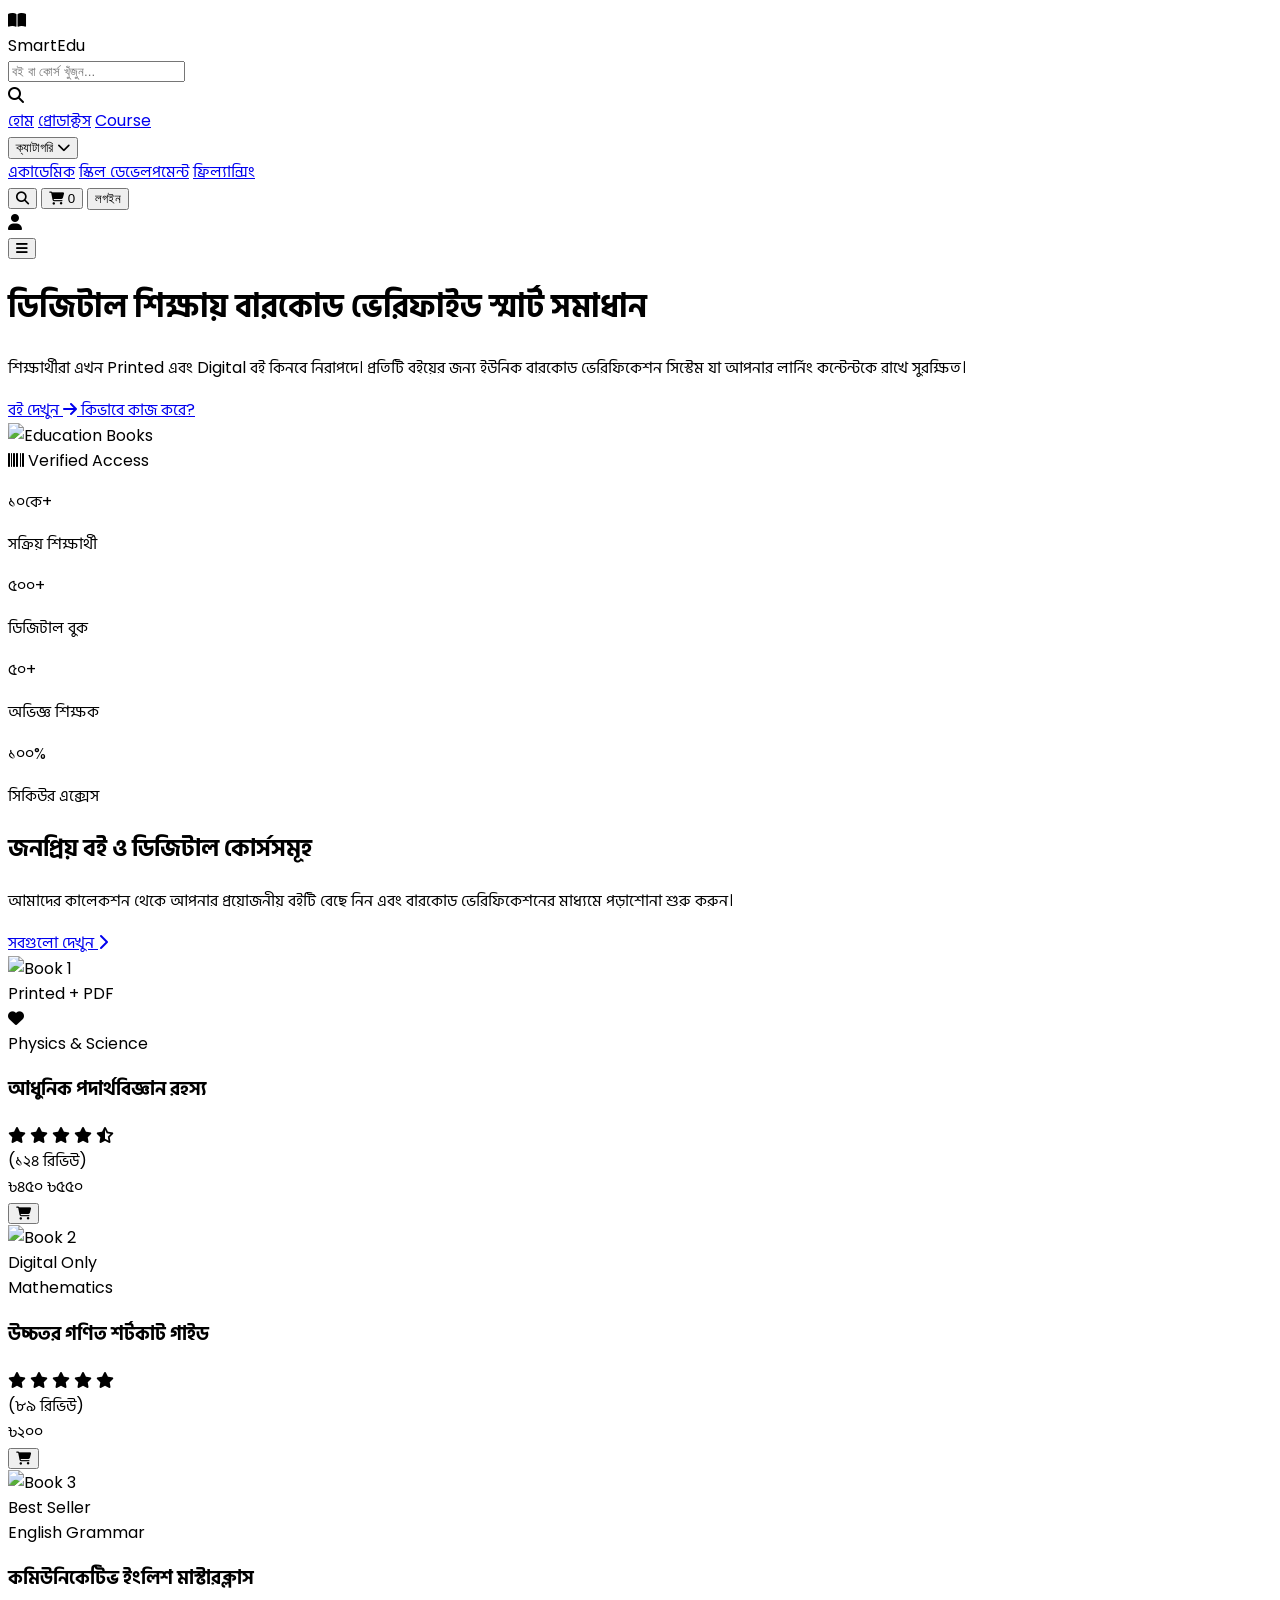
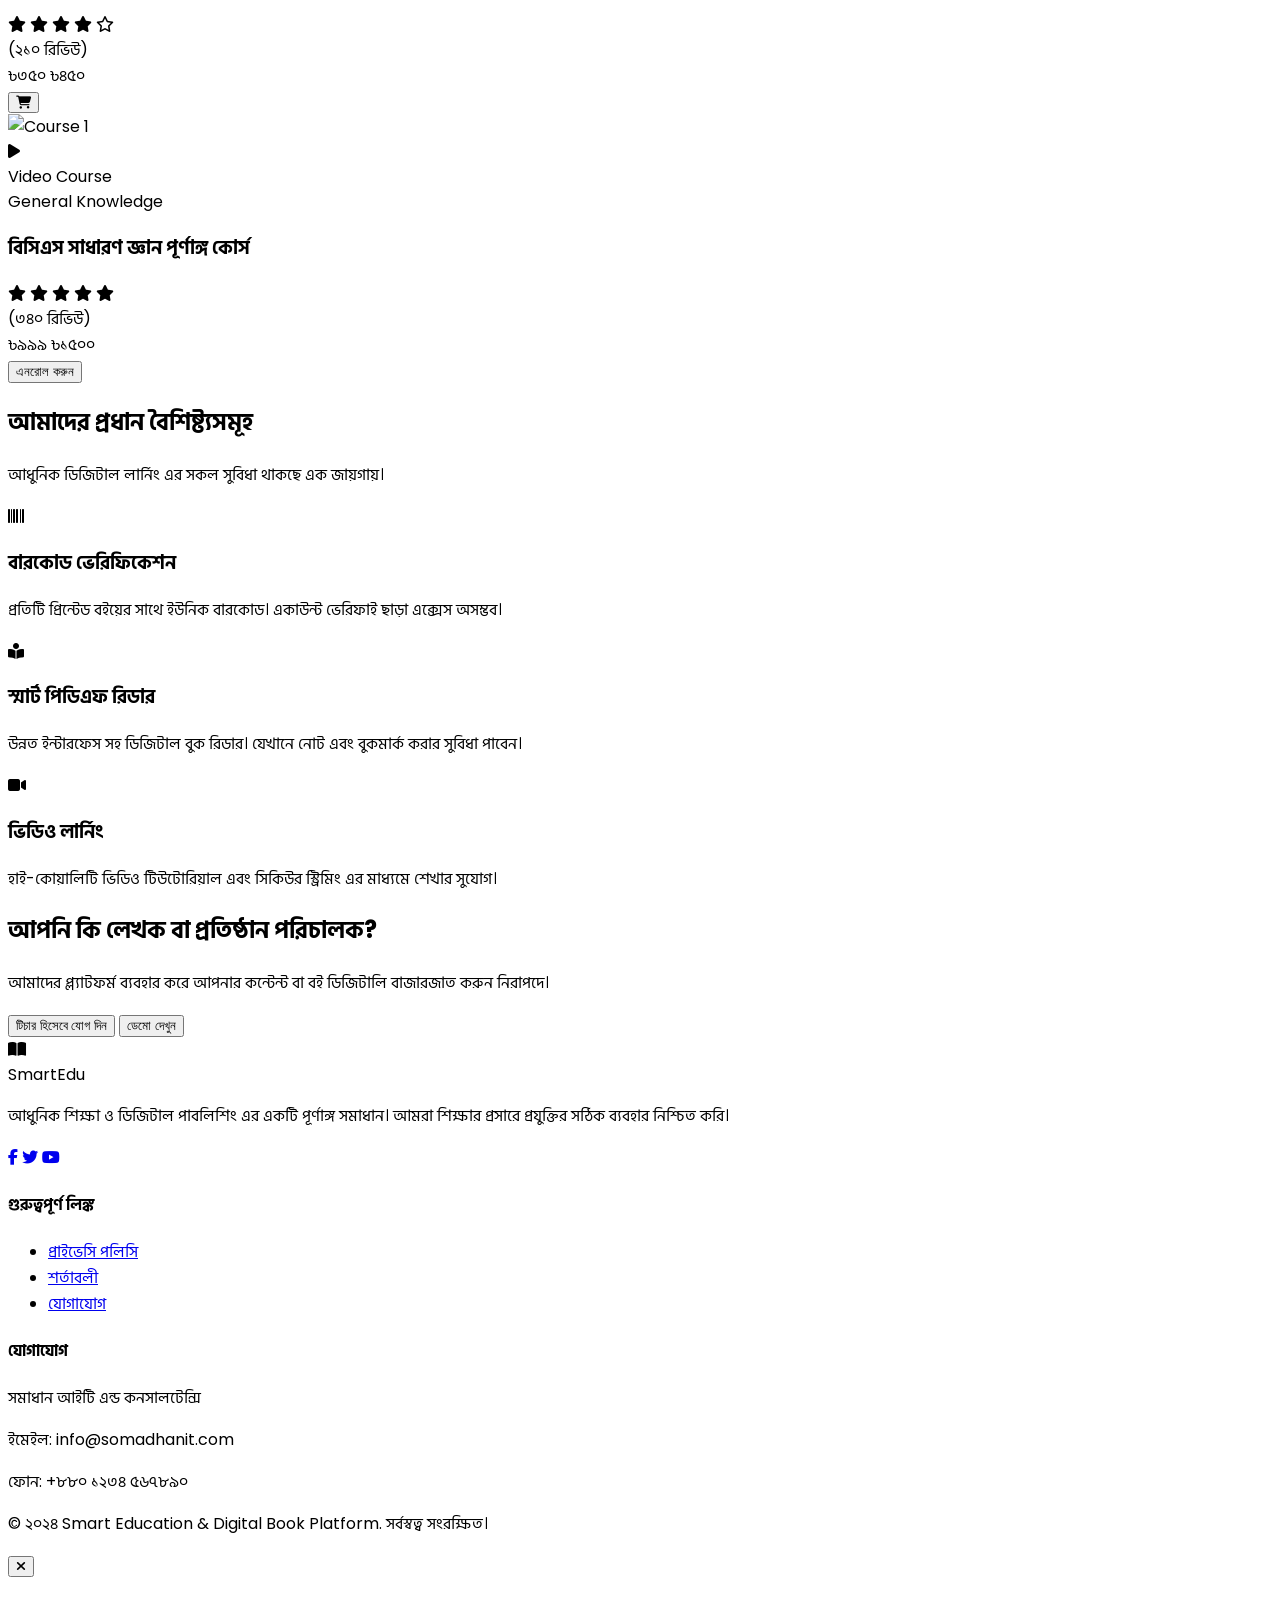
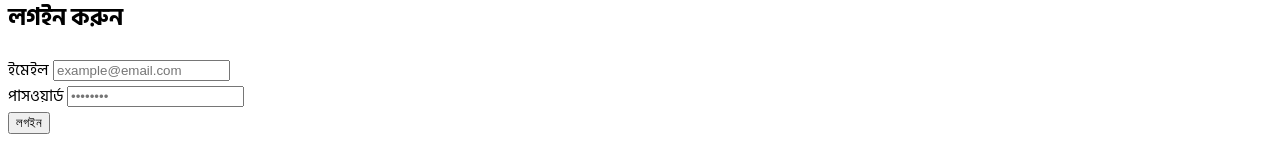
==== index.html @ de6fa589 "Update code" ====
<!DOCTYPE html>
<html lang="bn">
<head>
    <meta charset="UTF-8">
    <meta name="viewport" content="width=device-width, initial-scale=1.0">
    <title>Smart Education & Digital Book Platform</title>
    <!-- Tailwind CSS CDN -->
    <script src="https://cdn.tailwindcss.com"></script>
    <!-- Google Fonts: Poppins & Hind Siliguri -->
    <link href="https://fonts.googleapis.com/css2?family=Poppins:wght@300;400;600;700&family=Hind+Siliguri:wght@300;400;600;700&display=swap" rel="stylesheet">
    <!-- Font Awesome -->
    <link rel="stylesheet" href="https://cdnjs.cloudflare.com/ajax/libs/font-awesome/6.4.0/css/all.min.css">
    <!-- Animate.css -->
    <link rel="stylesheet" href="https://cdnjs.cloudflare.com/ajax/libs/animate.css/4.1.1/animate.min.css"/>
    
    <style>
        body {
            font-family: 'Poppins', 'Hind Siliguri', sans-serif;
            scroll-behavior: smooth;
        }
        .gradient-bg {
            background: linear-gradient(135deg, #1e3a8a 0%, #3b82f6 100%);
        }
        .glass-nav {
            background: rgba(255, 255, 255, 0.98);
            backdrop-filter: blur(10px);
        }
        .hover-lift {
            transition: transform 0.3s ease, box-shadow 0.3s ease;
        }
        .hover-lift:hover {
            transform: translateY(-5px);
            box-shadow: 0 10px 25px -5px rgba(0, 0, 0, 0.1);
        }
        /* Mobile Menu Transition */
        #mobile-menu {
            transition: all 0.3s ease-in-out;
            max-height: 0;
            overflow: hidden;
        }
        #mobile-menu.open {
            max-height: 500px;
            padding-bottom: 1rem;
        }
    </style>
</head>
<body class="bg-slate-50 text-slate-800">

    <!-- Navigation -->
    <nav class="glass-nav sticky top-0 z-50 border-b border-slate-200">
        <div class="max-w-7xl mx-auto px-4 sm:px-6 lg:px-8">
            <div class="flex justify-between h-20 items-center gap-4">
                
                <!-- 1. Left Side: Logo -->
                <div class="flex items-center flex-shrink-0 space-x-2">
                    <div class="bg-blue-600 p-2 rounded-lg">
                        <i class="fas fa-book-open text-white text-xl md:text-2xl"></i>
                    </div>
                    <span class="text-xl md:text-2xl font-bold text-blue-900">Smart<span class="text-blue-600">Edu</span></span>
                </div>

                <!-- 2. Middle: Searchbox (Hidden on small mobile, visible on tablet up) -->
                <div class="hidden md:flex flex-1 max-w-md relative">
                    <input type="text" 
                           placeholder="বই বা কোর্স খুঁজুন..." 
                           class="w-full pl-10 pr-4 py-2.5 bg-slate-100 border border-transparent focus:bg-white focus:border-blue-500 focus:ring-2 focus:ring-blue-200 rounded-full transition-all outline-none text-slate-700">
                    <div class="absolute left-4 top-1/2 -translate-y-1/2 text-slate-400">
                        <i class="fas fa-search"></i>
                    </div>
                </div>

                <!-- 3. Right Side: Desktop Menu & Icons -->
                <div class="flex items-center space-x-1 md:space-x-4">
                    
                    <!-- Desktop Links -->
                    <div class="hidden lg:flex items-center space-x-6 font-medium text-slate-700 mr-4">
                        <a href="#home" class="hover:text-blue-600 transition">হোম</a>
                        <a href="#products" class="hover:text-blue-600 transition">প্রোডাক্টস</a>
                        <a href="#Course" class="hover:text-blue-600 transition">Course</a>
                        <div class="relative group">
                            <button class="hover:text-blue-600 transition flex items-center">
                                ক্যাটাগরি <i class="fas fa-chevron-down ml-1 text-xs"></i>
                            </button>
                            <div class="absolute top-full left-0 w-48 bg-white shadow-xl rounded-lg py-2 border border-slate-100 opacity-0 invisible group-hover:opacity-100 group-hover:visible transition-all">
                                <a href="#" class="block px-4 py-2 hover:bg-blue-50">একাডেমিক</a>
                                <a href="#" class="block px-4 py-2 hover:bg-blue-50">স্কিল ডেভেলপমেন্ট</a>
                                <a href="#" class="block px-4 py-2 hover:bg-blue-50">ফ্রিল্যান্সিং</a>
                            </div>
                        </div>
                    </div>

                    <!-- Icons -->
                    <div class="flex items-center space-x-2 md:space-x-4">
                        <!-- Search Icon (Visible on small devices only) -->
                        <button class="md:hidden p-2 text-slate-600 hover:bg-slate-100 rounded-full">
                            <i class="fas fa-search"></i>
                        </button>

                        <!-- Cart -->
                        <button class="relative p-2 text-slate-600 hover:text-blue-600 transition">
                            <i class="fas fa-shopping-cart text-xl"></i>
                            <span class="absolute top-0 right-0 bg-red-500 text-white text-[10px] font-bold px-1.5 py-0.5 rounded-full">0</span>
                        </button>

                        <!-- Login -->
                        <button onclick="toggleModal('login-modal')" class="hidden sm:block px-5 py-2 text-blue-600 font-semibold hover:bg-blue-50 rounded-full transition">লগইন</button>

                        <!-- Profile -->
                        <div class="w-9 h-9 md:w-10 md:h-10 rounded-full bg-slate-100 flex items-center justify-center border-2 border-transparent hover:border-blue-500 transition cursor-pointer">
                            <i class="fas fa-user text-slate-500"></i>
                        </div>

                        <!-- Hamburger Menu Button -->
                        <button onclick="toggleMobileMenu()" class="lg:hidden p-2 text-slate-600 hover:bg-slate-100 rounded-lg transition">
                            <i id="menu-icon" class="fas fa-bars text-xl"></i>
                        </button>
                    </div>
                </div>
            </div>

            <!-- Mobile Menu (Collapsible) -->
            <div id="mobile-menu" class="lg:hidden">
                <div class="flex flex-col space-y-3 pt-2 border-t border-slate-100">
                    <a href="#home" class="px-4 py-2 text-slate-700 hover:bg-blue-50 hover:text-blue-600 rounded-lg transition">হোম</a>
                    <a href="#products" class="px-4 py-2 text-slate-700 hover:bg-blue-50 hover:text-blue-600 rounded-lg transition">প্রোডাক্টস</a>
                    <div class="px-4 py-2">
                        <p class="text-xs font-bold text-slate-400 uppercase tracking-wider mb-2">ক্যাটাগরি</p>
                        <div class="grid grid-cols-2 gap-2">
                            <a href="#" class="text-sm text-slate-600 py-1">একাডেমিক</a>
                            <a href="#" class="text-sm text-slate-600 py-1">স্কিলস</a>
                            <a href="#" class="text-sm text-slate-600 py-1">ফ্রিল্যান্সিং</a>
                        </div>
                    </div>
                    <div class="sm:hidden px-4 pb-4">
                        <button onclick="toggleModal('login-modal')" class="w-full py-2.5 bg-blue-600 text-white font-bold rounded-xl">লগইন করুন</button>
                    </div>
                </div>
            </div>
        </div>
    </nav>

 
    <!-- Hero Section -->
    <header id="home" class="relative overflow-hidden pt-16 pb-20 lg:pt-24 lg:pb-32">
        <div class="max-w-7xl mx-auto px-4 sm:px-6 lg:px-8">
            <div class="lg:grid lg:grid-cols-12 lg:gap-8 items-center">
                <div class="sm:text-center md:max-w-2xl md:mx-auto lg:col-span-6 lg:text-left animate__animated animate__fadeInLeft">
                    <h1 class="text-4xl tracking-tight font-extrabold text-slate-900 sm:text-5xl md:text-6xl leading-tight">
                        ডিজিটাল শিক্ষায় <span class="text-blue-600 underline">বারকোড ভেরিফাইড</span> স্মার্ট সমাধান
                    </h1>
                    <p class="mt-6 text-lg text-slate-600 sm:mt-8">
                        শিক্ষার্থীরা এখন Printed এবং Digital বই কিনবে নিরাপদে। প্রতিটি বইয়ের জন্য ইউনিক বারকোড ভেরিফিকেশন সিস্টেম যা আপনার লার্নিং কন্টেন্টকে রাখে সুরক্ষিত।
                    </p>
                    <div class="mt-10 sm:flex sm:justify-center lg:justify-start space-y-4 sm:space-y-0 sm:space-x-4">
                        <a href="#books" class="w-full sm:w-auto flex items-center justify-center px-8 py-4 border border-transparent text-base font-bold rounded-xl text-white bg-blue-600 hover:bg-blue-700 md:text-lg shadow-lg">
                            বই দেখুন <i class="fas fa-arrow-right ml-2 text-sm"></i>
                        </a>
                        <a href="#features" class="w-full sm:w-auto flex items-center justify-center px-8 py-4 border border-slate-300 text-base font-bold rounded-xl text-slate-700 bg-white hover:bg-slate-50 md:text-lg">
                            কিভাবে কাজ করে?
                        </a>
                    </div>
                </div>
                <div class="mt-12 relative sm:max-w-lg sm:mx-auto lg:mt-0 lg:max-w-none lg:mx-0 lg:col-span-6 lg:flex lg:items-center animate__animated animate__fadeInRight">
                    <div class="relative mx-auto w-full rounded-3xl shadow-2xl overflow-hidden group">
                        <!-- Placeholder for Hero Image -->
                        <div class="bg-blue-100 h-80 md:h-96 flex items-center justify-center">
                             <img src="https://images.unsplash.com/photo-1544716278-ca5e3f4abd8c?ixlib=rb-4.0.3&auto=format&fit=crop&w=1000&q=80" alt="Education Books" class="object-cover w-full h-full opacity-90 group-hover:scale-105 transition duration-500">
                             <div class="absolute inset-0 bg-blue-900/10 group-hover:bg-transparent transition"></div>
                             <div class="absolute bottom-4 right-4 bg-white p-4 rounded-xl shadow-lg flex items-center space-x-3 animate-bounce">
                                <i class="fas fa-barcode text-blue-600 text-2xl"></i>
                                <span class="text-sm font-bold">Verified Access</span>
                             </div>
                        </div>
                    </div>
                </div>
            </div>
        </div>
    </header>

    <!-- Stats Section -->
    <section class="py-12 bg-white border-y border-slate-100">
        <div class="max-w-7xl mx-auto px-4 grid grid-cols-2 md:grid-cols-4 gap-8">
            <div class="text-center p-6 rounded-2xl bg-blue-50/50">
                <p class="text-3xl font-bold text-blue-600">১০কে+</p>
                <p class="text-slate-600 font-medium">সক্রিয় শিক্ষার্থী</p>
            </div>
            <div class="text-center p-6 rounded-2xl bg-indigo-50/50">
                <p class="text-3xl font-bold text-indigo-600">৫০০+</p>
                <p class="text-slate-600 font-medium">ডিজিটাল বুক</p>
            </div>
            <div class="text-center p-6 rounded-2xl bg-blue-50/50">
                <p class="text-3xl font-bold text-blue-600">৫০+</p>
                <p class="text-slate-600 font-medium">অভিজ্ঞ শিক্ষক</p>
            </div>
            <div class="text-center p-6 rounded-2xl bg-indigo-50/50">
                <p class="text-3xl font-bold text-indigo-600">১০০%</p>
                <p class="text-slate-600 font-medium">সিকিউর এক্সেস</p>
            </div>
        </div>
    </section>

    <!-- Book/Product Index Section -->
    <section id="books" class="py-20 bg-slate-50">
        <div class="max-w-7xl mx-auto px-4 sm:px-6 lg:px-8">
            <div class="flex flex-col md:flex-row md:items-end justify-between mb-12">
                <div class="max-w-2xl">
                    <h2 class="text-3xl font-bold text-slate-900 sm:text-4xl mb-4">জনপ্রিয় বই ও ডিজিটাল কোর্সসমূহ</h2>
                    <p class="text-slate-600 text-lg">আমাদের কালেকশন থেকে আপনার প্রয়োজনীয় বইটি বেছে নিন এবং বারকোড ভেরিফিকেশনের মাধ্যমে পড়াশোনা শুরু করুন।</p>
                </div>
                <div class="mt-6 md:mt-0">
                    <a href="#" class="text-blue-600 font-bold flex items-center hover:underline">
                        সবগুলো দেখুন <i class="fas fa-chevron-right ml-2 text-xs"></i>
                    </a>
                </div>
            </div>

            <!-- Products Grid -->
            <div class="grid grid-cols-1 sm:grid-cols-2 lg:grid-cols-4 gap-8">
                <!-- Product 1 -->
                <div class="bg-white rounded-2xl overflow-hidden hover-lift border border-slate-200">
                    <div class="relative aspect-[3/4] bg-slate-100 overflow-hidden">
                        <img src="https://images.unsplash.com/photo-1589998059171-988d887df646?ixlib=rb-4.0.3&auto=format&fit=crop&w=800&q=80" alt="Book 1" class="object-cover w-full h-full">
                        <div class="absolute top-3 left-3 bg-blue-600 text-white text-[10px] font-bold px-2 py-1 rounded uppercase">Printed + PDF</div>
                        <div class="absolute top-3 right-3 bg-white/90 backdrop-blur p-2 rounded-full shadow-sm">
                            <i class="fas fa-heart text-slate-400 hover:text-red-500 cursor-pointer transition"></i>
                        </div>
                    </div>
                    <div class="p-5">
                        <div class="flex items-center text-xs text-blue-600 font-semibold mb-2 uppercase tracking-wider">Physics & Science</div>
                        <h3 class="text-lg font-bold text-slate-900 mb-2 line-clamp-1">আধুনিক পদার্থবিজ্ঞান রহস্য</h3>
                        <div class="flex items-center mb-4">
                            <div class="flex text-yellow-400 text-xs">
                                <i class="fas fa-star"></i>
                                <i class="fas fa-star"></i>
                                <i class="fas fa-star"></i>
                                <i class="fas fa-star"></i>
                                <i class="fas fa-star-half-alt"></i>
                            </div>
                            <span class="text-slate-400 text-xs ml-2">(১২৪ রিভিউ)</span>
                        </div>
                        <div class="flex items-center justify-between">
                            <div>
                                <span class="text-xl font-bold text-blue-600">৳৪৫০</span>
                                <span class="text-slate-400 text-sm line-through ml-2">৳৫৫০</span>
                            </div>
                            <button class="w-10 h-10 bg-slate-100 text-blue-600 rounded-xl flex items-center justify-center hover:bg-blue-600 hover:text-white transition">
                                <i class="fas fa-shopping-cart"></i>
                            </button>
                        </div>
                    </div>
                </div>

                <!-- Product 2 -->
                <div class="bg-white rounded-2xl overflow-hidden hover-lift border border-slate-200">
                    <div class="relative aspect-[3/4] bg-slate-100 overflow-hidden">
                        <img src="https://images.unsplash.com/photo-1516979187457-637abb4f9353?ixlib=rb-4.0.3&auto=format&fit=crop&w=800&q=80" alt="Book 2" class="object-cover w-full h-full">
                        <div class="absolute top-3 left-3 bg-green-600 text-white text-[10px] font-bold px-2 py-1 rounded uppercase">Digital Only</div>
                    </div>
                    <div class="p-5">
                        <div class="flex items-center text-xs text-blue-600 font-semibold mb-2 uppercase tracking-wider">Mathematics</div>
                        <h3 class="text-lg font-bold text-slate-900 mb-2 line-clamp-1">উচ্চতর গণিত শর্টকাট গাইড</h3>
                        <div class="flex items-center mb-4">
                            <div class="flex text-yellow-400 text-xs">
                                <i class="fas fa-star"></i>
                                <i class="fas fa-star"></i>
                                <i class="fas fa-star"></i>
                                <i class="fas fa-star"></i>
                                <i class="fas fa-star"></i>
                            </div>
                            <span class="text-slate-400 text-xs ml-2">(৮৯ রিভিউ)</span>
                        </div>
                        <div class="flex items-center justify-between">
                            <div>
                                <span class="text-xl font-bold text-blue-600">৳২০০</span>
                            </div>
                            <button class="w-10 h-10 bg-slate-100 text-blue-600 rounded-xl flex items-center justify-center hover:bg-blue-600 hover:text-white transition">
                                <i class="fas fa-shopping-cart"></i>
                            </button>
                        </div>
                    </div>
                </div>

                <!-- Product 3 -->
                <div class="bg-white rounded-2xl overflow-hidden hover-lift border border-slate-200">
                    <div class="relative aspect-[3/4] bg-slate-100 overflow-hidden">
                        <img src="https://images.unsplash.com/photo-1543004471-2406836ea88b?ixlib=rb-4.0.3&auto=format&fit=crop&w=800&q=80" alt="Book 3" class="object-cover w-full h-full">
                        <div class="absolute top-3 left-3 bg-orange-600 text-white text-[10px] font-bold px-2 py-1 rounded uppercase">Best Seller</div>
                    </div>
                    <div class="p-5">
                        <div class="flex items-center text-xs text-blue-600 font-semibold mb-2 uppercase tracking-wider">English Grammar</div>
                        <h3 class="text-lg font-bold text-slate-900 mb-2 line-clamp-1">কমিউনিকেটিভ ইংলিশ মাস্টারক্লাস</h3>
                        <div class="flex items-center mb-4">
                            <div class="flex text-yellow-400 text-xs">
                                <i class="fas fa-star"></i>
                                <i class="fas fa-star"></i>
                                <i class="fas fa-star"></i>
                                <i class="fas fa-star"></i>
                                <i class="far fa-star"></i>
                            </div>
                            <span class="text-slate-400 text-xs ml-2">(২১০ রিভিউ)</span>
                        </div>
                        <div class="flex items-center justify-between">
                            <div>
                                <span class="text-xl font-bold text-blue-600">৳৩৫০</span>
                                <span class="text-slate-400 text-sm line-through ml-2">৳৪৫০</span>
                            </div>
                            <button class="w-10 h-10 bg-slate-100 text-blue-600 rounded-xl flex items-center justify-center hover:bg-blue-600 hover:text-white transition">
                                <i class="fas fa-shopping-cart"></i>
                            </button>
                        </div>
                    </div>
                </div>

                <!-- Product 4 (Course/Video Content) -->
                <div class="bg-white rounded-2xl overflow-hidden hover-lift border border-slate-200">
                    <div class="relative aspect-[3/4] bg-slate-100 overflow-hidden group">
                        <img src="https://images.unsplash.com/photo-1516321318423-f06f85e504b3?ixlib=rb-4.0.3&auto=format&fit=crop&w=800&q=80" alt="Course 1" class="object-cover w-full h-full">
                        <div class="absolute inset-0 bg-blue-900/40 flex items-center justify-center opacity-0 group-hover:opacity-100 transition">
                            <div class="w-12 h-12 bg-white rounded-full flex items-center justify-center text-blue-600 shadow-xl">
                                <i class="fas fa-play"></i>
                            </div>
                        </div>
                        <div class="absolute top-3 left-3 bg-red-600 text-white text-[10px] font-bold px-2 py-1 rounded uppercase">Video Course</div>
                    </div>
                    <div class="p-5">
                        <div class="flex items-center text-xs text-blue-600 font-semibold mb-2 uppercase tracking-wider">General Knowledge</div>
                        <h3 class="text-lg font-bold text-slate-900 mb-2 line-clamp-1">বিসিএস সাধারণ জ্ঞান পূর্ণাঙ্গ কোর্স</h3>
                        <div class="flex items-center mb-4">
                            <div class="flex text-yellow-400 text-xs">
                                <i class="fas fa-star"></i>
                                <i class="fas fa-star"></i>
                                <i class="fas fa-star"></i>
                                <i class="fas fa-star"></i>
                                <i class="fas fa-star"></i>
                            </div>
                            <span class="text-slate-400 text-xs ml-2">(৩৪০ রিভিউ)</span>
                        </div>
                        <div class="flex items-center justify-between">
                            <div>
                                <span class="text-xl font-bold text-blue-600">৳৯৯৯</span>
                                <span class="text-slate-400 text-sm line-through ml-2">৳১৫০০</span>
                            </div>
                            <button class="px-3 py-2 bg-blue-600 text-white text-xs font-bold rounded-lg hover:bg-blue-700 transition">এনরোল করুন</button>
                        </div>
                    </div>
                </div>
            </div>
        </div>
    </section>

    <!-- Features Section -->
    <section id="features" class="py-20 bg-white">
        <div class="max-w-7xl mx-auto px-4">
            <div class="text-center mb-16">
                <h2 class="text-3xl font-bold text-slate-900 sm:text-4xl mb-4">আমাদের প্রধান বৈশিষ্ট্যসমূহ</h2>
                <p class="text-slate-600 max-w-2xl mx-auto text-lg">আধুনিক ডিজিটাল লার্নিং এর সকল সুবিধা থাকছে এক জায়গায়।</p>
            </div>
            <div class="grid md:grid-cols-3 gap-8">
                <!-- Card 1 -->
                <div class="bg-white p-8 rounded-2xl shadow-sm border border-slate-100 hover-lift">
                    <div class="w-14 h-14 bg-blue-100 text-blue-600 rounded-xl flex items-center justify-center text-2xl mb-6">
                        <i class="fas fa-barcode"></i>
                    </div>
                    <h3 class="text-xl font-bold mb-3">বারকোড ভেরিফিকেশন</h3>
                    <p class="text-slate-600">প্রতিটি প্রিন্টেড বইয়ের সাথে ইউনিক বারকোড। একাউন্ট ভেরিফাই ছাড়া এক্সেস অসম্ভব।</p>
                </div>
                <!-- Card 2 -->
                <div class="bg-white p-8 rounded-2xl shadow-sm border border-slate-100 hover-lift">
                    <div class="w-14 h-14 bg-indigo-100 text-indigo-600 rounded-xl flex items-center justify-center text-2xl mb-6">
                        <i class="fas fa-book-reader"></i>
                    </div>
                    <h3 class="text-xl font-bold mb-3">স্মার্ট পিডিএফ রিডার</h3>
                    <p class="text-slate-600">উন্নত ইন্টারফেস সহ ডিজিটাল বুক রিডার। যেখানে নোট এবং বুকমার্ক করার সুবিধা পাবেন।</p>
                </div>
                <!-- Card 3 -->
                <div class="bg-white p-8 rounded-2xl shadow-sm border border-slate-100 hover-lift">
                    <div class="w-14 h-14 bg-blue-100 text-blue-600 rounded-xl flex items-center justify-center text-2xl mb-6">
                        <i class="fas fa-video"></i>
                    </div>
                    <h3 class="text-xl font-bold mb-3">ভিডিও লার্নিং</h3>
                    <p class="text-slate-600">হাই-কোয়ালিটি ভিডিও টিউটোরিয়াল এবং সিকিউর স্ট্রিমিং এর মাধ্যমে শেখার সুযোগ।</p>
                </div>
            </div>
        </div>
    </section>

    <!-- CTA Section -->
    <section class="py-16 bg-blue-900 text-white">
        <div class="max-w-5xl mx-auto px-4 text-center">
            <h2 class="text-3xl font-bold mb-6">আপনি কি লেখক বা প্রতিষ্ঠান পরিচালক?</h2>
            <p class="text-blue-100 mb-10 text-lg">আমাদের প্ল্যাটফর্ম ব্যবহার করে আপনার কন্টেন্ট বা বই ডিজিটালি বাজারজাত করুন নিরাপদে।</p>
            <div class="flex flex-col sm:flex-row justify-center space-y-4 sm:space-y-0 sm:space-x-4">
                <button class="px-8 py-3 bg-white text-blue-900 font-bold rounded-lg hover:bg-blue-50 transition">টিচার হিসেবে যোগ দিন</button>
                <button class="px-8 py-3 bg-blue-600 text-white font-bold rounded-lg hover:bg-blue-700 transition">ডেমো দেখুন</button>
            </div>
        </div>
    </section>

    
    <!-- Footer -->
    <footer class="bg-slate-900 text-slate-400 py-12">
        <div class="max-w-7xl mx-auto px-4 grid md:grid-cols-4 gap-12">
            <div class="col-span-1 md:col-span-2">
                <div class="flex items-center space-x-2 mb-6">
                    <div class="bg-blue-600 p-2 rounded-lg">
                        <i class="fas fa-book-open text-white text-xl"></i>
                    </div>
                    <span class="text-2xl font-bold text-white">SmartEdu</span>
                </div>
                <p class="max-w-sm">আধুনিক শিক্ষা ও ডিজিটাল পাবলিশিং এর একটি পূর্ণাঙ্গ সমাধান। আমরা শিক্ষার প্রসারে প্রযুক্তির সঠিক ব্যবহার নিশ্চিত করি।</p>
                <div class="flex space-x-4 mt-6">
                    <a href="#" class="hover:text-blue-500 transition"><i class="fab fa-facebook-f"></i></a>
                    <a href="#" class="hover:text-blue-400 transition"><i class="fab fa-twitter"></i></a>
                    <a href="#" class="hover:text-red-500 transition"><i class="fab fa-youtube"></i></a>
                </div>
            </div>
            <div>
                <h4 class="text-white font-bold mb-6">গুরুত্বপূর্ণ লিঙ্ক</h4>
                <ul class="space-y-4">
                    <li><a href="#" class="hover:text-white transition">প্রাইভেসি পলিসি</a></li>
                    <li><a href="#" class="hover:text-white transition">শর্তাবলী</a></li>
                    <li><a href="#" class="hover:text-white transition">যোগাযোগ</a></li>
                </ul>
            </div>
            <div>
                <h4 class="text-white font-bold mb-6">যোগাযোগ</h4>
                <p>সমাধান আইটি এন্ড কনসালটেন্সি</p>
                <p class="mt-2">ইমেইল: info@somadhanit.com</p>
                <p class="mt-2">ফোন: +৮৮০ ১২৩৪ ৫৬৭৮৯০</p>
            </div>
        </div>
        <div class="max-w-7xl mx-auto px-4 mt-12 pt-8 border-t border-slate-800 text-center">
            <p>&copy; ২০২৪ Smart Education & Digital Book Platform. সর্বস্বত্ব সংরক্ষিত।</p>
        </div>
    </footer>

    <!-- Login Modal -->
    <div id="login-modal" class="hidden fixed inset-0 z-[60] flex items-center justify-center p-4">
        <div class="absolute inset-0 bg-slate-900/60 backdrop-blur-sm" onclick="toggleModal('login-modal')"></div>
        <div class="relative bg-white w-full max-w-md rounded-2xl shadow-2xl p-8 animate__animated animate__zoomIn">
            <button onclick="toggleModal('login-modal')" class="absolute top-4 right-4 text-slate-400 hover:text-slate-600">
                <i class="fas fa-times text-xl"></i>
            </button>
            <h2 class="text-2xl font-bold text-slate-900 mb-2">লগইন করুন</h2>
            <form class="space-y-4">
                <div>
                    <label class="block text-sm font-medium text-slate-700 mb-1">ইমেইল</label>
                    <input type="text" class="w-full px-4 py-3 rounded-xl border border-slate-200 focus:ring-2 focus:ring-blue-500 outline-none transition" placeholder="example@email.com">
                </div>
                <div>
                    <label class="block text-sm font-medium text-slate-700 mb-1">পাসওয়ার্ড</label>
                    <input type="password" class="w-full px-4 py-3 rounded-xl border border-slate-200 focus:ring-2 focus:ring-blue-500 outline-none transition" placeholder="••••••••">
                </div>
                <button type="button" class="w-full py-4 bg-blue-600 text-white font-bold rounded-xl hover:bg-blue-700 transition">লগইন</button>
            </form>
        </div>
    </div>

    <script>
        // Toggle Login Modal
        function toggleModal(id) {
            const modal = document.getElementById(id);
            if (modal.classList.contains('hidden')) {
                modal.classList.remove('hidden');
                document.body.style.overflow = 'hidden';
            } else {
                modal.classList.add('hidden');
                document.body.style.overflow = 'auto';
            }
        }

        // Toggle Mobile Menu
        function toggleMobileMenu() {
            const menu = document.getElementById('mobile-menu');
            const icon = document.getElementById('menu-icon');
            
            if (menu.classList.contains('open')) {
                menu.classList.remove('open');
                icon.classList.remove('fa-times');
                icon.classList.add('fa-bars');
            } else {
                menu.classList.add('open');
                icon.classList.remove('fa-bars');
                icon.classList.add('fa-times');
            }
        }

        // Close on Escape
        window.addEventListener('keydown', (e) => {
            if (e.key === 'Escape') {
                document.querySelectorAll('.fixed.inset-0').forEach(m => m.classList.add('hidden'));
                document.body.style.overflow = 'auto';
            }
        });
    </script>
</body>
</html>
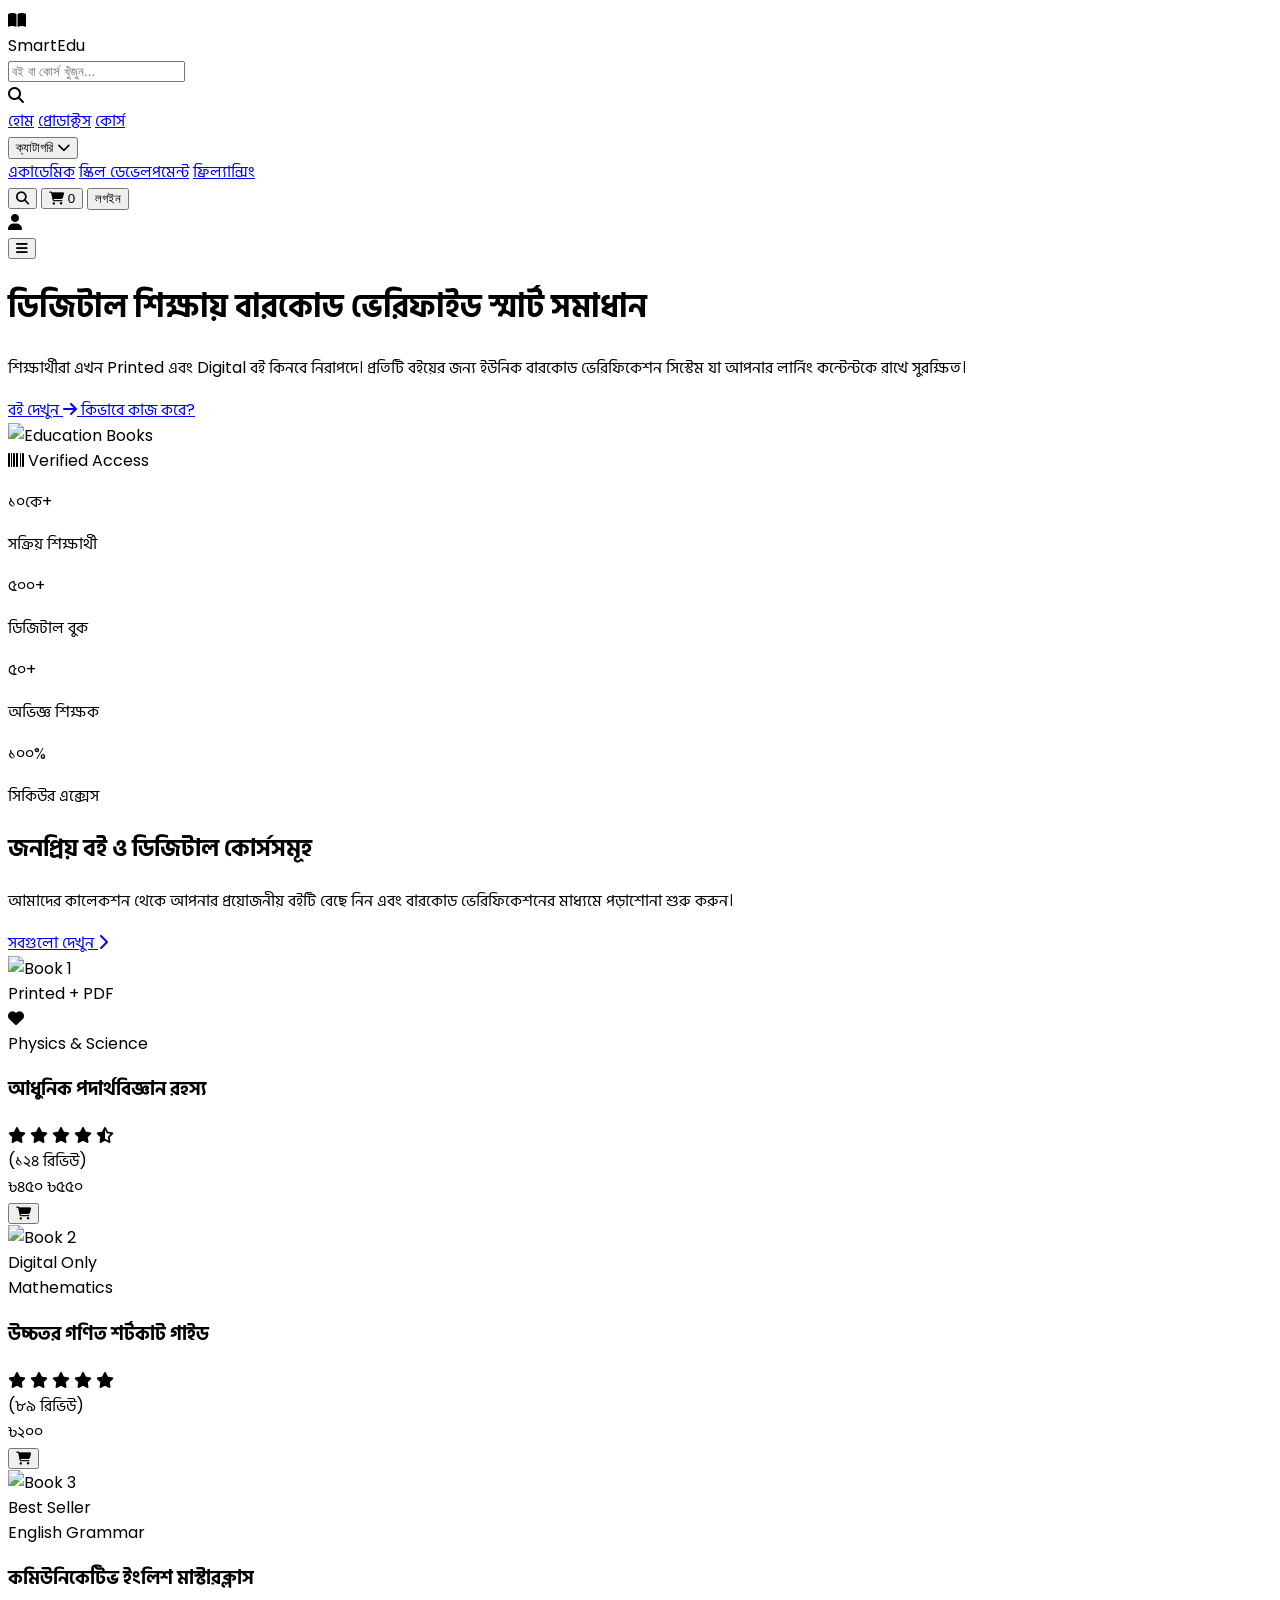
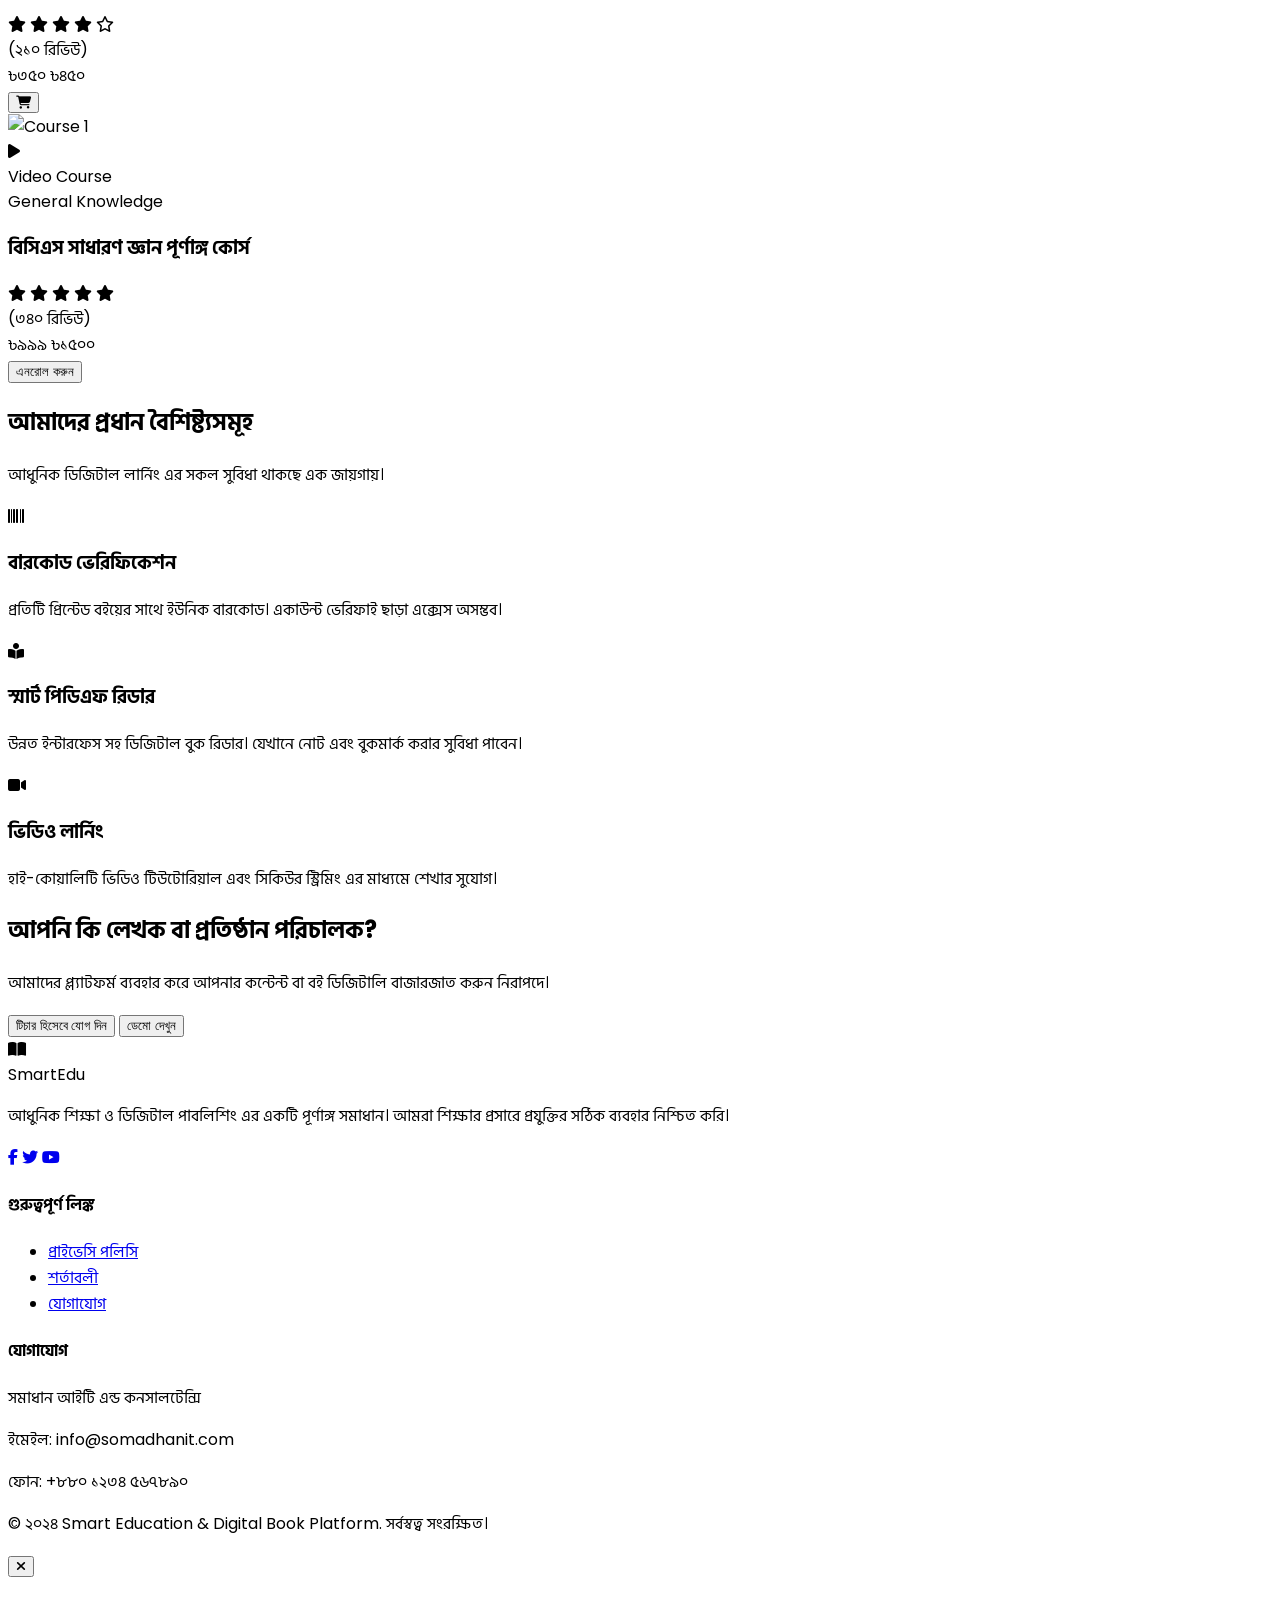
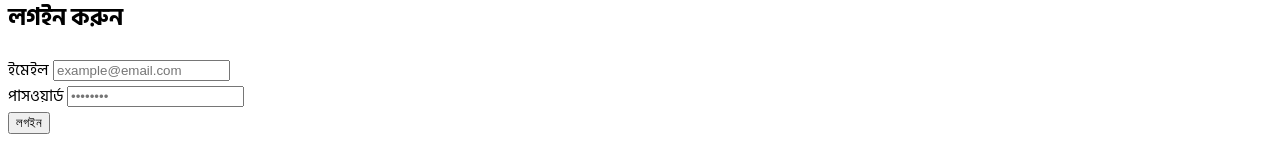
==== commit 214f3ed5: "Update code" ====
--- a/index.html
+++ b/index.html
@@ -3,46 +3,14 @@
 <head>
     <meta charset="UTF-8">
     <meta name="viewport" content="width=device-width, initial-scale=1.0">
-    <title>Smart Education & Digital Book Platform</title>
-    <!-- Tailwind CSS CDN -->
-    <script src="https://cdn.tailwindcss.com"></script>
-    <!-- Google Fonts: Poppins & Hind Siliguri -->
+    <title>Smart Education & Digital Book Platform</title> 
+
+    <script src="https://cdn.tailwindcss.com"></script> 
+
     <link href="https://fonts.googleapis.com/css2?family=Poppins:wght@300;400;600;700&family=Hind+Siliguri:wght@300;400;600;700&display=swap" rel="stylesheet">
-    <!-- Font Awesome -->
     <link rel="stylesheet" href="https://cdnjs.cloudflare.com/ajax/libs/font-awesome/6.4.0/css/all.min.css">
-    <!-- Animate.css -->
     <link rel="stylesheet" href="https://cdnjs.cloudflare.com/ajax/libs/animate.css/4.1.1/animate.min.css"/>
-    
-    <style>
-        body {
-            font-family: 'Poppins', 'Hind Siliguri', sans-serif;
-            scroll-behavior: smooth;
-        }
-        .gradient-bg {
-            background: linear-gradient(135deg, #1e3a8a 0%, #3b82f6 100%);
-        }
-        .glass-nav {
-            background: rgba(255, 255, 255, 0.98);
-            backdrop-filter: blur(10px);
-        }
-        .hover-lift {
-            transition: transform 0.3s ease, box-shadow 0.3s ease;
-        }
-        .hover-lift:hover {
-            transform: translateY(-5px);
-            box-shadow: 0 10px 25px -5px rgba(0, 0, 0, 0.1);
-        }
-        /* Mobile Menu Transition */
-        #mobile-menu {
-            transition: all 0.3s ease-in-out;
-            max-height: 0;
-            overflow: hidden;
-        }
-        #mobile-menu.open {
-            max-height: 500px;
-            padding-bottom: 1rem;
-        }
-    </style>
+    <link rel="stylesheet" href="css/style.css">
 </head>
 <body class="bg-slate-50 text-slate-800">
 
@@ -74,9 +42,9 @@
                     
                     <!-- Desktop Links -->
                     <div class="hidden lg:flex items-center space-x-6 font-medium text-slate-700 mr-4">
-                        <a href="#home" class="hover:text-blue-600 transition">হোম</a>
-                        <a href="#products" class="hover:text-blue-600 transition">প্রোডাক্টস</a>
-                        <a href="#Course" class="hover:text-blue-600 transition">Course</a>
+                        <a href="index.html" class="hover:text-blue-600 transition">হোম</a>
+                        <a href="product_list.html" class="hover:text-blue-600 transition">প্রোডাক্টস</a>
+                        <a href="#Course" class="hover:text-blue-600 transition">কোর্স </a>
                         <div class="relative group">
                             <button class="hover:text-blue-600 transition flex items-center">
                                 ক্যাটাগরি <i class="fas fa-chevron-down ml-1 text-xs"></i>
@@ -121,8 +89,8 @@
             <!-- Mobile Menu (Collapsible) -->
             <div id="mobile-menu" class="lg:hidden">
                 <div class="flex flex-col space-y-3 pt-2 border-t border-slate-100">
-                    <a href="#home" class="px-4 py-2 text-slate-700 hover:bg-blue-50 hover:text-blue-600 rounded-lg transition">হোম</a>
-                    <a href="#products" class="px-4 py-2 text-slate-700 hover:bg-blue-50 hover:text-blue-600 rounded-lg transition">প্রোডাক্টস</a>
+                    <a href="index.html" class="px-4 py-2 text-slate-700 hover:bg-blue-50 hover:text-blue-600 rounded-lg transition">হোম</a>
+                    <a href="product_list.html" class="px-4 py-2 text-slate-700 hover:bg-blue-50 hover:text-blue-600 rounded-lg transition">প্রোডাক্টস</a>
                     <div class="px-4 py-2">
                         <p class="text-xs font-bold text-slate-400 uppercase tracking-wider mb-2">ক্যাটাগরি</p>
                         <div class="grid grid-cols-2 gap-2">
@@ -396,7 +364,7 @@
         </div>
     </section>
 
-    
+
     <!-- Footer -->
     <footer class="bg-slate-900 text-slate-400 py-12">
         <div class="max-w-7xl mx-auto px-4 grid md:grid-cols-4 gap-12">
--- a/css/style.css
+++ b/css/style.css
@@ -0,0 +1,49 @@
+body {
+    font-family: 'Poppins', 'Hind Siliguri', sans-serif;
+    scroll-behavior: smooth;
+}
+.gradient-bg {
+    background: linear-gradient(135deg, #1e3a8a 0%, #3b82f6 100%);
+}
+.glass-nav {
+    background: rgba(255, 255, 255, 0.98);
+    backdrop-filter: blur(10px);
+}
+.hover-lift {
+    transition: transform 0.3s ease, box-shadow 0.3s ease;
+}
+.hover-lift:hover {
+    transform: translateY(-5px);
+    box-shadow: 0 10px 25px -5px rgba(0, 0, 0, 0.1);
+}
+/* Mobile Menu Transition */
+#mobile-menu {
+    transition: all 0.3s ease-in-out;
+    max-height: 0;
+    overflow: hidden;
+}
+#mobile-menu.open {
+    max-height: 500px;
+    padding-bottom: 1rem;
+}
+
+.filter-sidebar { height: fit-content; }
+input[type="range"] { accent-color: #2563eb; }
+.product-card { transition: all 0.3s cubic-bezier(0.4, 0, 0.2, 1); }
+.product-card:hover { transform: translateY(-8px); shadow: 0 20px 25px -5px rgb(0 0 0 / 0.1); }
+
+.tab-active { border-bottom: 3px solid #2563eb; color: #2563eb; }
+.hover-lift { transition: transform 0.3s ease; }
+.hover-lift:hover { transform: translateY(-5px); }
+
+.course-card {
+    transition: all 0.4s cubic-bezier(0.175, 0.885, 0.32, 1.275);
+}
+.course-card:hover {
+    transform: translateY(-10px);
+    box-shadow: 0 25px 50px -12px rgba(59, 130, 246, 0.15);
+}
+.instructor-img {
+    border: 2px solid white;
+    box-shadow: 0 4px 6px -1px rgba(0, 0, 0, 0.1);
+}
